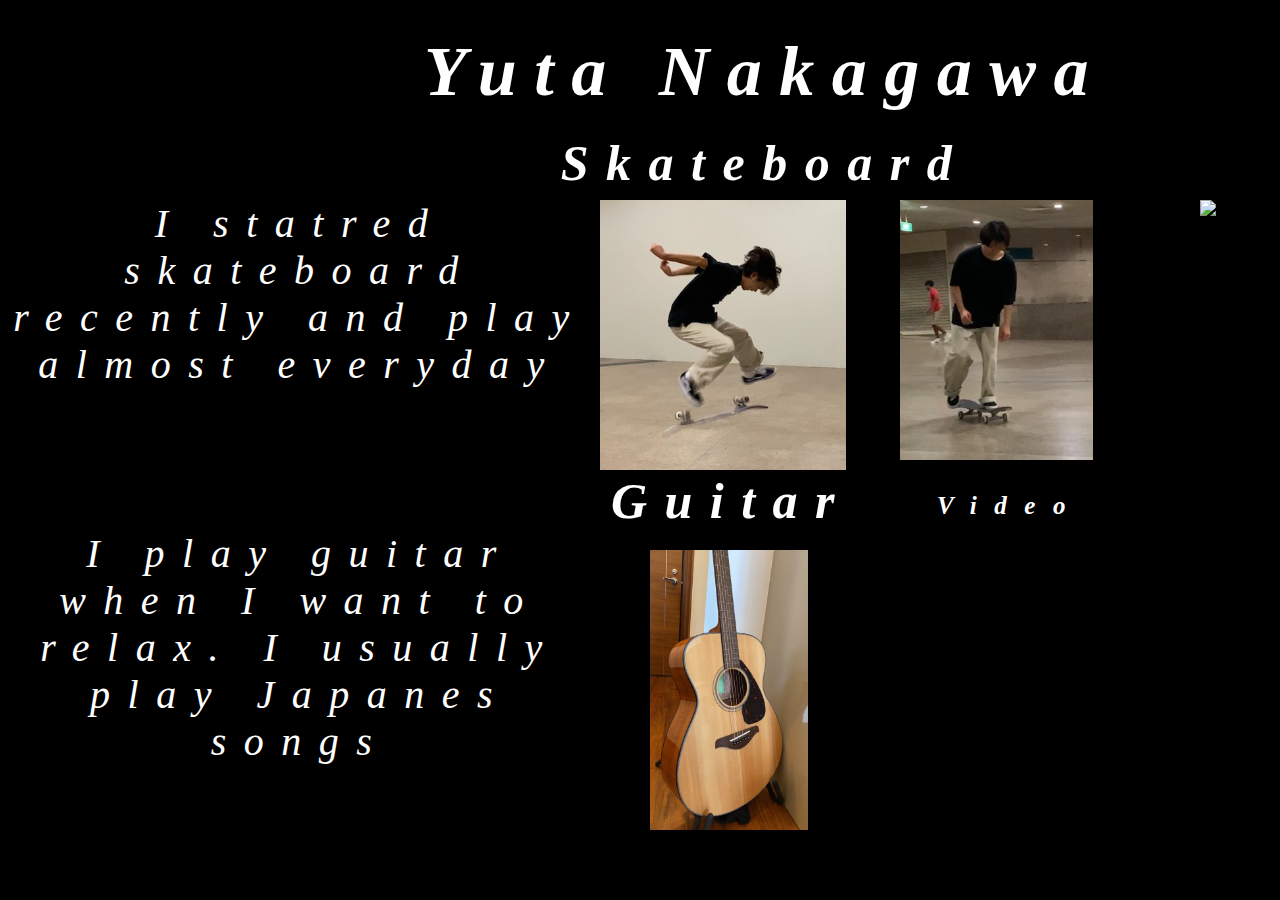
==== Personal website/Main page 2.html @ b33eed79 "Add files via upload" ====
<!DOCTYPE html>
<html>
  <head>
    <title>Yuta Nakagawa</title>
    <link rel="stylesheet" href="style.css">
  </head>
  <body>
  <h1>Yuta Nakagawa</h1>
  <div>
      <h1 class="title">Skateboard</h1>
      <h2 class="Guitar">Guitar</h2>
      <div class="m">I play guitar when I want to relax. I usually play Japanes songs</div>
      <div class="n">I statred skateboard recently and play almost everyday</div>
      <img class="g" src="IMG_2698.JPG">
      <h5 class="video">Video</h5>
      <img class="s" src="screen.png">
      <img class="k" src="skateboard.PNG">
      <img class="j" src="shot.png">
      <video class="e" src="14967062842972.MP4"
      </video>

  </div>
</html>
---- Personal website/style.css ----
html {
  background-color: black;
}
  img {
    height: 60px;

  }
  h1 {
    font-style: italic;
    color:white;
    font-size: 70px;
    left:343px;
    letter-spacing: 17.50px;
    position: absolute;
    text-align: center;
    top:-15px;
    width:844px;
  }
  h2 {
    font-style: italic;
    color: white;
    font-size: 25px;
    left:25px;
    letter-spacing: 17.50px;
    position: absolute;
    text-align: center;
    top:250px;
    width:263px;
  }
  h3 {
    font-style: italic;
    color: white;
    font-size: 25px;
    left:0px;
    letter-spacing: 17.50px;
    position: absolute;
    text-align: center;
    top:350px;
    width:263px;
  }
  h4 {
    font-style: italic;
    color: white;
    font-size: 25px;
    left:-30px;
    letter-spacing: 17.50px;
    position: absolute;
    text-align: center;
    top:150px;
    width:293px;
  }
  h5 {
    font-style: italic;
    color: white;
    font-size: 25px;
    left:35px;
    letter-spacing: 17.50px;
    position: absolute;
    text-align: center;
    top:450px;
    width:200px;
  }
  p {
    font-style: italic;
    color: white;
    font-size: 50px;
    left:450px;
    letter-spacing: 17.50px;
    position: absolute;
    text-align: center;
    top:300px;
    background-image:url(../Img/Homepage image.png);
  }
  .image {
    background-image: url(homepage.png);
    height: 565px;
    top:120px;
    width: 1060px;
    left: 370px;
  }
  a {
  text-decoration: none;
  color:white;
  }
  .text {
    position: absolute;
    top: 350px;
    left:500px;
    font-style: italic;
    font-size: 50px;
    width: 600px;
  }

  .subtitle {
    position:relative;
    color:white;
    top:70px;
    font-size:50px;
    font-style: italic;
  }
  .tricking {
    position:relative;
    left: 600px;
    color:white;
    top:230px;
    font-size:50px;
    font-style: italic;
  }
  .me {
    position:relative;
    left: -150px;
    color:white;
    top:-430px;
    font-size:20px;
    font-style: italic;
  }
  .friend {
    position:relative;
    left: -450px;
    color:white;
    top:-70px;
    font-size:30px;
    font-style: italic;
    width:1000px;
  }
  .logo {
    top:400px;
    left: 300px;
  }
  .b {
    position: absolute;
    top:450px;
    height: 400px;
    left: 800px;
    width:300px;
  }
  .z {
    position:absolute;
    top:450px;
    height: 400px;
    left: 550px;

  }
  .title {
    position:absolute;
    color:white;
    top:100px;
    font-size:50px;
    font-style: italic;

  }
  .Guitar {
    position:absolute;
    left: 600px;
    color:white;
    top:430px;
    font-size:50px;
    font-style: italic;
  }
  .m {
    font-style: italic;
    color: white;
    font-size: 40px;
    left:0px;
    letter-spacing: 17.50px;
    position: absolute;
    text-align: center;
    top:530px;
    width: 600px;
  }
  .n {
    font-style: italic;
    color: white;
    font-size: 40px;
    left:0px;
    letter-spacing: 17.50px;
    position: absolute;
    text-align: center;
    top:200px;
    width: 600px;
  }
  .g {
    position: absolute;
    height: 280px;
    top: 550px;
    left: 650px;
  }
  .s {
    position: absolute;
    height: 270px;
    top: 200px;
    left: 600px;
    }
  .j {
    position: absolute;
    height: 260px;
    top: 200px;
    left: 900px;
    }
  .k {
    position: absolute;
    height: 260px;
    top: 200px;
    left: 1200px;
    }
  .h {
    position: absolute;
    height:300px;
    top:500px;
    left: 1100px;
    width:500px;
  }
  .e {
    position: absolute;
    height: 300px;
    top:500px;
    left: 900px;
    width: 500px;
  }
  .video {
    top:450px;
    left:910px;
  }
  .v {
    left: 1250px;
    top:430px;
  }
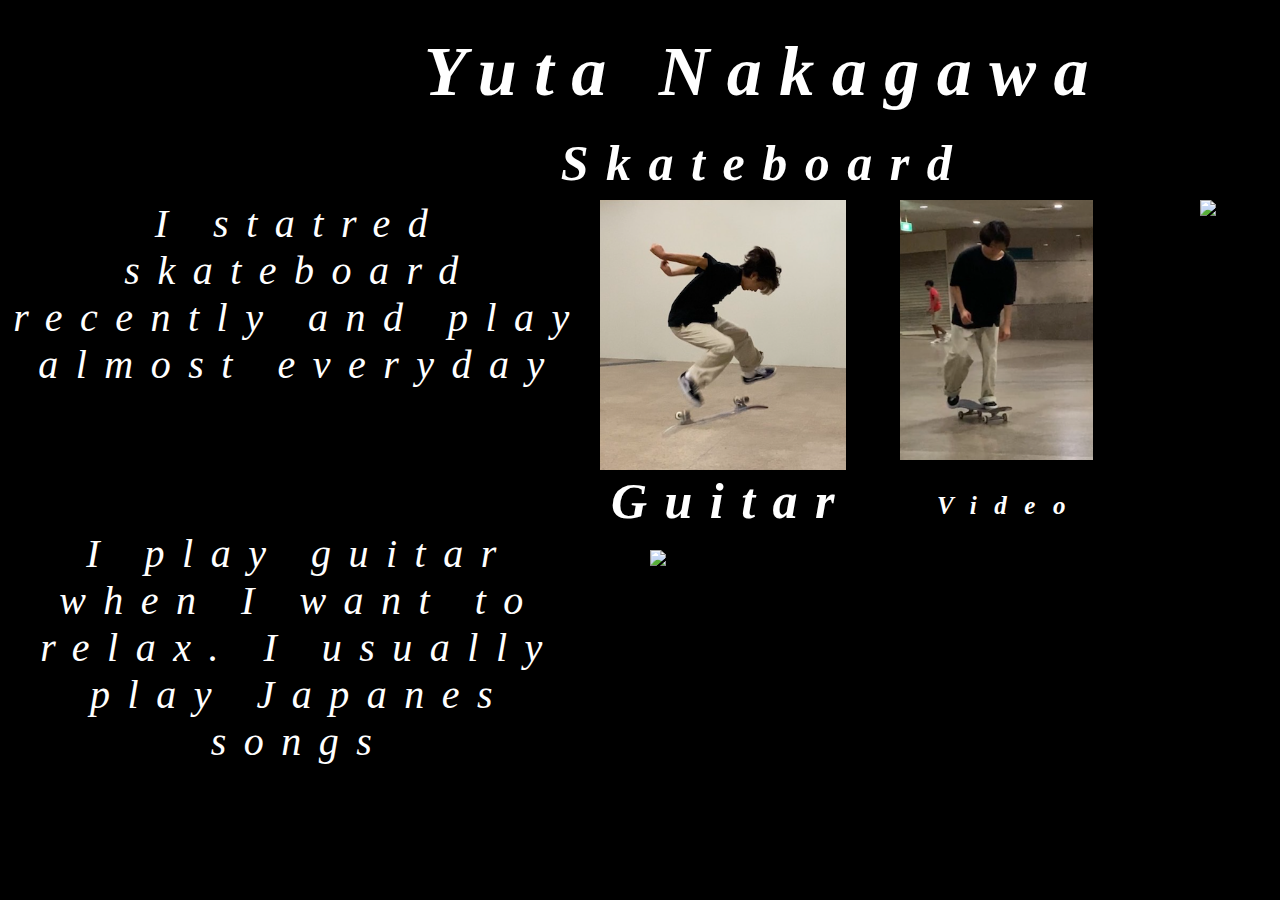
==== commit 73ee1104: "Update Main page 2.html" ====
--- a/Personal website/Main page 2.html
+++ b/Personal website/Main page 2.html
@@ -11,10 +11,10 @@
       <h2 class="Guitar">Guitar</h2>
       <div class="m">I play guitar when I want to relax. I usually play Japanes songs</div>
       <div class="n">I statred skateboard recently and play almost everyday</div>
-      <img class="g" src="IMG_2698.JPG">
+      <img class="g" src="IMG_2698.jpg">
       <h5 class="video">Video</h5>
       <img class="s" src="screen.png">
-      <img class="k" src="skateboard.PNG">
+      <img class="k" src="skateboard.png">
       <img class="j" src="shot.png">
       <video class="e" src="14967062842972.MP4"
       </video>
--- a/Personal website/style.css
+++ b/Personal website/style.css
@@ -225,3 +225,8 @@
     left: 1250px;
     top:430px;
   }
+  .contact {
+    position: absolute;
+    left:1140px;
+    top:-430px;
+  }
